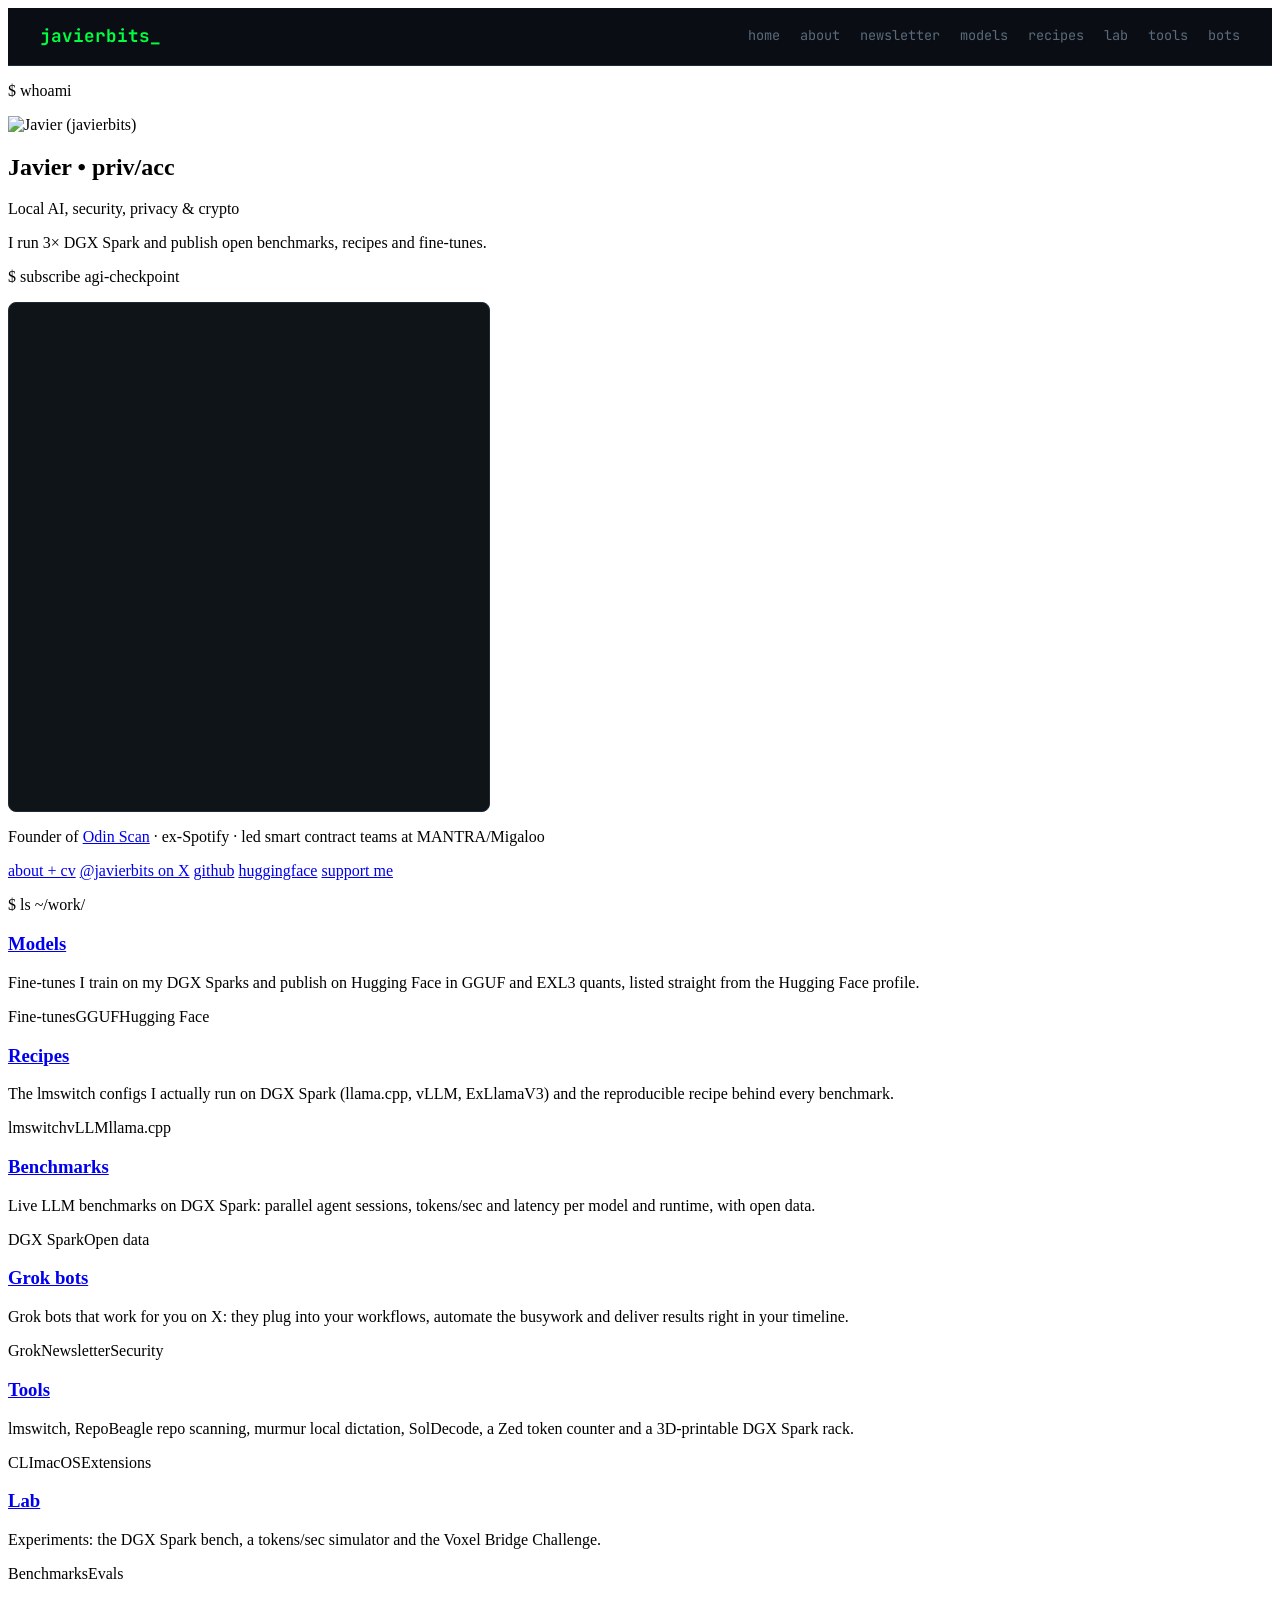
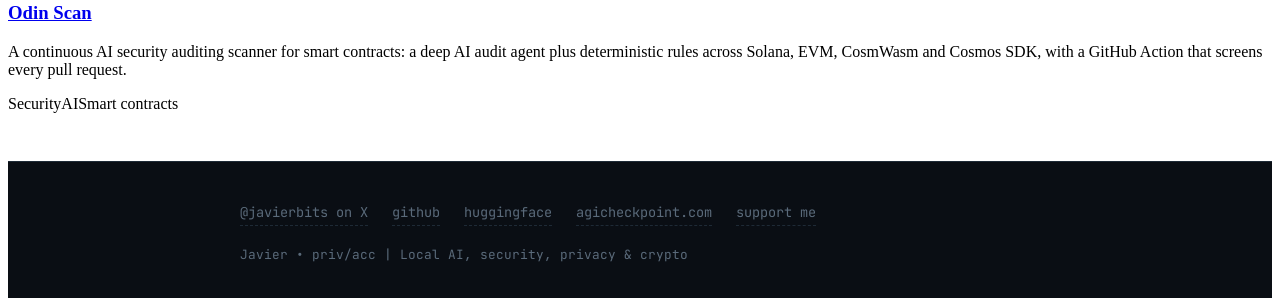
==== index.html @ e13563a4 "Move site to javierbits.com: CNAME, canonical/OG/sitemap/robots/llms.txt, build constants Domain jvr" ====
<!DOCTYPE html>
<html lang="en">
<head>
  <meta charset="UTF-8">
  <meta name="viewport" content="width=device-width, initial-scale=1.0">
<!-- jx:head -->
<title>Javier • priv/acc | Local AI, security, privacy &amp; crypto</title>
<meta name="description" content="Local AI on 3× DGX Spark: open benchmarks, serving recipes and fine-tunes. Javier • priv/acc | Local AI, security, privacy &amp; crypto. Writes the AGI Checkpoint newsletter.">
<link rel="canonical" href="https://javierbits.com/">
<meta property="og:type" content="website">
<meta property="og:site_name" content="javierbits">
<meta property="og:title" content="Javier • priv/acc | Local AI, security, privacy &amp; crypto">
<meta property="og:description" content="Local AI on 3× DGX Spark: open benchmarks, serving recipes and fine-tunes. Javier • priv/acc | Local AI, security, privacy &amp; crypto. Writes the AGI Checkpoint newsletter.">
<meta property="og:url" content="https://javierbits.com/">
<meta property="og:image" content="https://javierbits.com/assets/og-default.png">
<meta property="og:image:width" content="1200">
<meta property="og:image:height" content="630">
<meta name="twitter:card" content="summary_large_image">
<meta name="twitter:site" content="@javierbits">
<meta name="twitter:creator" content="@javierbits">
<meta name="twitter:title" content="Javier • priv/acc | Local AI, security, privacy &amp; crypto">
<meta name="twitter:description" content="Local AI on 3× DGX Spark: open benchmarks, serving recipes and fine-tunes. Javier • priv/acc | Local AI, security, privacy &amp; crypto. Writes the AGI Checkpoint newsletter.">
<meta name="twitter:image" content="https://javierbits.com/assets/og-default.png">
<!-- /jx:head -->
  <link rel="icon" type="image/svg+xml" href="/favicon.svg">
  <link rel="preconnect" href="https://fonts.googleapis.com">
  <link rel="preconnect" href="https://fonts.gstatic.com" crossorigin>
  <link href="https://fonts.googleapis.com/css2?family=JetBrains+Mono:wght@300;400;500;700&display=swap" rel="stylesheet">
  <link rel="stylesheet" href="/style.css?v=4">
  <link rel="stylesheet" href="/assets/chrome.css">
</head>
<body>
<!-- jx:header -->
<header class="jx-header">
  <a class="jx-logo" href="/">javierbits<span class="jx-blink">_</span></a>
  <nav class="jx-nav" aria-label="Site">
    <a href="/">home</a>
    <a href="/about/">about</a>
    <a href="/newsletter/">newsletter</a>
    <a href="/models/">models</a>
    <a href="/recipes/">recipes</a>
    <a href="/lab/">lab</a>
    <a href="/tools/">tools</a>
    <a href="/bots/">bots</a>
  </nav>
</header>
<!-- /jx:header -->
  <div class="scanline"></div>

<main>
  <section class="section wide hero home-hero">
    <div class="hero-intro">
      <p class="prompt">$ whoami</p>
      <div class="hero-id">
        <img src="/assets/x-profile-192.jpg" alt="Javier (javierbits)" width="96" height="96">
        <div>
          <h1>Javier &bull; priv/acc</h1>
          <p class="tagline">Local AI, security, privacy &amp; crypto</p>
        </div>
      </div>
      <p class="hero-line">I run 3&times; DGX Spark and publish open benchmarks, recipes and fine-tunes.</p>
    </div>

    <div class="hero-signup">
      <p class="prompt">$ subscribe agi-checkpoint</p>
      <div class="jx-embed-frame">
        <iframe class="jx-embed" src="https://agicheckpoint.com/embed" title="Subscribe to AGI Checkpoint" frameborder="0" scrolling="no"></iframe>
      </div>
    </div>

    <div class="hero-cred">
      <p class="cred">Founder of <a href="https://odinscan.ai" rel="noopener">Odin Scan</a> &middot; ex-Spotify &middot; led smart contract teams at MANTRA/Migaloo</p>
      <div class="text-links">
        <a href="/about/">about + cv</a>
        <a href="https://x.com/javierbits" rel="noopener">@javierbits on&nbsp;X</a>
        <a href="https://github.com/javierbits" rel="noopener">github</a>
        <a href="https://huggingface.co/javierbits" rel="noopener">huggingface</a>
        <a href="https://ko-fi.com/javierbits" rel="noopener">support me</a>
      </div>
    </div>
  </section>

  <section class="section wide">
    <p class="prompt fade-in">$ ls ~/work/</p>
    <div class="cards">
<!-- jx:cards home -->
<div class="card fade-in">
  <h3 class="card-title"><a href="/models/">Models</a></h3>
  <p class="card-desc">Fine-tunes I train on my DGX Sparks and publish on Hugging Face in GGUF and EXL3 quants, listed straight from the Hugging Face profile.</p>
  <div class="tags"><span class="tag sm">Fine-tunes</span><span class="tag sm">GGUF</span><span class="tag sm">Hugging Face</span></div>
</div>
<div class="card fade-in">
  <h3 class="card-title"><a href="/recipes/">Recipes</a></h3>
  <p class="card-desc">The lmswitch configs I actually run on DGX Spark (llama.cpp, vLLM, ExLlamaV3) and the reproducible recipe behind every benchmark.</p>
  <div class="tags"><span class="tag sm">lmswitch</span><span class="tag sm">vLLM</span><span class="tag sm">llama.cpp</span></div>
</div>
<div class="card fade-in">
  <h3 class="card-title"><a href="/dgx-spark-bench/">Benchmarks</a></h3>
  <p class="card-desc">Live LLM benchmarks on DGX Spark: parallel agent sessions, tokens/sec and latency per model and runtime, with open data.</p>
  <div class="tags"><span class="tag sm">DGX Spark</span><span class="tag sm">Open data</span></div>
</div>
<div class="card fade-in">
  <h3 class="card-title"><a href="/bots/">Grok bots</a></h3>
  <p class="card-desc">Grok bots that work for you on X: they plug into your workflows, automate the busywork and deliver results right in your timeline.</p>
  <div class="tags"><span class="tag sm">Grok</span><span class="tag sm">Newsletter</span><span class="tag sm">Security</span></div>
</div>
<div class="card fade-in">
  <h3 class="card-title"><a href="/tools/">Tools</a></h3>
  <p class="card-desc">lmswitch, RepoBeagle repo scanning, murmur local dictation, SolDecode, a Zed token counter and a 3D-printable DGX Spark rack.</p>
  <div class="tags"><span class="tag sm">CLI</span><span class="tag sm">macOS</span><span class="tag sm">Extensions</span></div>
</div>
<div class="card fade-in">
  <h3 class="card-title"><a href="/lab/">Lab</a></h3>
  <p class="card-desc">Experiments: the DGX Spark bench, a tokens/sec simulator and the Voxel Bridge Challenge.</p>
  <div class="tags"><span class="tag sm">Benchmarks</span><span class="tag sm">Evals</span></div>
</div>
<div class="card fade-in">
  <h3 class="card-title"><a href="https://odinscan.ai" rel="noopener">Odin Scan</a></h3>
  <p class="card-desc">A continuous AI security auditing scanner for smart contracts: a deep AI audit agent plus deterministic rules across Solana, EVM, CosmWasm and Cosmos SDK, with a GitHub Action that screens every pull request.</p>
  <div class="tags"><span class="tag sm">Security</span><span class="tag sm">AI</span><span class="tag sm">Smart contracts</span></div>
</div>
<!-- /jx:cards -->
    </div>
  </section>
</main>

<!-- jx:footer -->
<footer class="jx-footer">
  <div class="jx-footer-links">
    <a href="https://x.com/javierbits" rel="noopener">@javierbits on&nbsp;X</a>
    <a href="https://github.com/javierbits" rel="noopener">github</a>
    <a href="https://huggingface.co/javierbits" rel="noopener">huggingface</a>
    <a href="https://agicheckpoint.com" rel="noopener">agicheckpoint.com</a>
    <a href="https://ko-fi.com/javierbits" rel="noopener">support me</a>
  </div>
  <p class="jx-sig">Javier &bull; priv/acc | Local AI, security, privacy &amp; crypto</p>
</footer>
<!-- /jx:footer -->
  <script src="/script.js"></script>
</body>
</html>
---- assets/chrome.css ----
@import url("https://fonts.googleapis.com/css2?family=JetBrains+Mono:wght@400;500;700&display=swap");

/*
 * javierbits.com shared chrome: header + footer.
 *
 * Loaded root-relative (/assets/chrome.css) by every page on javierbits.com, including project
 * pages served from other repos (Tailwind on SolDecode, custom CSS on murmur, tok-sim,
 * dgx-spark-bench). Contract: CHROME.md / AGENTS.md.
 *
 * Rules:
 * - Every selector is scoped under .jx-header or .jx-footer (or a jx- class).
 * - Reason: host pages ship resets (Tailwind preflight), global `a`/`p`/`footer`/`header`
 *   rules and even inline body fonts, so every property the chrome relies on is set
 *   explicitly here instead of inherited from <body>.
 * - Custom properties live on the two roots, not :root, so they never shadow a host's vars.
 */

.jx-header,
.jx-footer {
  --jx-bg: #0a0e14;
  --jx-bg-card: #0f1419;
  --jx-border: #1e2a36;
  --jx-green: #00ff41;
  --jx-green-dim: #00cc33;
  --jx-cyan: #00d4ff;
  --jx-text: #c5cdd8;
  --jx-text-dim: #5a6a7a;
  --jx-white: #e8edf3;
  --jx-font: "JetBrains Mono", "Fira Code", "Cascadia Code", ui-monospace, SFMono-Regular, Menlo, Consolas, monospace;

  display: block;
  box-sizing: border-box;
  width: 100%;
  max-width: none;
  margin: 0;
  background: var(--jx-bg);
  color: var(--jx-text);
  font-family: var(--jx-font);
  font-size: 14px;
  font-weight: 400;
  font-style: normal;
  line-height: 1.6;
  letter-spacing: normal;
  text-align: left;
  text-transform: none;
  -webkit-font-smoothing: antialiased;
  position: relative;
  z-index: 50;
}

.jx-header *,
.jx-header *::before,
.jx-header *::after,
.jx-footer *,
.jx-footer *::before,
.jx-footer *::after {
  box-sizing: border-box;
  font-family: var(--jx-font);
}

/* ── Links (shared) ─────────────────────────── */
.jx-header a,
.jx-footer a {
  color: var(--jx-text-dim);
  background: transparent;
  text-decoration: none;
  border: 0 solid transparent;
  margin: 0;
  padding: 0;
  font-size: inherit;
  font-weight: 400;
  line-height: inherit;
  transition: color 0.2s, border-color 0.2s;
  overflow-wrap: anywhere;
}

.jx-header a:hover,
.jx-footer a:hover {
  color: var(--jx-green);
  text-decoration: none;
}

.jx-header a:focus,
.jx-footer a:focus {
  outline: none;
}

.jx-header a:focus-visible,
.jx-footer a:focus-visible {
  outline: 2px solid var(--jx-green);
  outline-offset: 3px;
  border-radius: 2px;
  box-shadow: none;
  color: var(--jx-green);
}

/* ── Header ─────────────────────────────────── */
.jx-header {
  display: flex;
  flex-wrap: wrap;
  justify-content: space-between;
  align-items: center;
  gap: 0.5rem 1.5rem;
  padding: 1rem 2rem;
  border: 0 solid var(--jx-border);
  border-bottom-width: 1px;
}

.jx-header .jx-logo {
  color: var(--jx-green);
  font-size: 1.1rem;
  font-weight: 700;
  line-height: 1.4;
  white-space: nowrap;
}

.jx-header .jx-logo:hover {
  color: var(--jx-cyan);
}

.jx-header .jx-blink {
  color: inherit;
  animation: jx-blink 1s step-end infinite;
}

@keyframes jx-blink {
  50% { opacity: 0; }
}

.jx-header .jx-nav {
  display: flex;
  flex-wrap: wrap;
  align-items: center;
  gap: 0.25rem 1.25rem;
  margin: 0;
  padding: 0;
  background: transparent;
  border: 0;
}

.jx-header .jx-nav a {
  font-size: 0.85rem;
  line-height: 1.6;
  white-space: nowrap;
}

/* ── Footer ─────────────────────────────────── */
.jx-footer {
  /* Reason: side padding grows to center an 800px column, so children need no auto
     margins (which their own explicit margin resets would otherwise cancel). */
  padding: 2.5rem max(2rem, calc((100% - 800px) / 2)) 2rem;
  margin-top: 3rem;
  border: 0 solid var(--jx-border);
  border-top-width: 1px;
}

.jx-footer p {
  margin: 0 0 0.8rem;
  padding: 0;
  color: var(--jx-text);
  font-size: 0.85rem;
  line-height: 1.6;
  text-align: left;
  max-width: none;
}

.jx-footer .jx-footer-links {
  display: flex;
  flex-wrap: wrap;
  gap: 0.6rem 1.5rem;
  margin-bottom: 1.2rem;
  padding: 0;
  font-size: 0.85rem;
}

.jx-footer .jx-footer-links a {
  border-bottom: 1px dashed var(--jx-border);
  padding-bottom: 2px;
}

.jx-footer .jx-footer-links a:hover {
  border-bottom-color: var(--jx-green);
}

.jx-footer .jx-sig {
  color: var(--jx-text-dim);
  font-size: 0.8rem;
  margin: 0;
}

/*
 * Substack embed (https://agicheckpoint.com/embed) for page content, as
 * <div class="jx-embed-frame"><iframe class="jx-embed" ...></iframe></div> (home and /newsletter only).
 * Reason: the embed is cross-origin, so it can't report its own height. Heights below are
 * the measured content height at each iframe width (Playwright, tools/measure_embed.py; see
 * AGENTS.md) plus ~24px above and below, which also keeps Substack's bottom-right watermark
 * off the terms text. With scrolling="no" too short means clipped, so each step uses the
 * tallest content in its width range.
 *   iframe >= 448px wide: content 457px  -> 508px
 *   iframe 358-447px:     content <= 480 -> 528px
 *   iframe 326-357px:     content <= 519 -> 568px
 *   iframe < 326px:       content 556 at 300px -> 610px
 * Breakpoints are viewport widths: iframe width = viewport - 2 * 16px gutter on phones.
 *
 * Dark: Substack serves the embed light and only follows the publication's own theme (it has
 * no dark query parameter and ignores prefers-color-scheme), so the document inside is
 * flipped here. hue-rotate(180deg) after invert(1) puts the hues back where they were and
 * leaves only luminance inverted, so the teal button stays teal and Substack's black wordmark
 * comes out light. The frame (border, panel background, radius) sits outside the filter so it
 * keeps the site colours exactly; the iframe itself stays transparent to show that panel while
 * the third-party document is still loading.
 */
.jx-embed-frame {
  display: block;
  width: 100%;
  max-width: 480px;
  margin: 0.8rem 0 0;
  padding: 0;
  border: 1px solid var(--jx-border, #1e2a36);
  border-radius: 8px;
  background: var(--jx-bg-card, #0f1419);
  overflow: hidden;
}

.jx-embed {
  display: block;
  width: 100%;
  max-width: 480px;
  height: 508px;
  min-height: 0;
  margin: 0;
  padding: 0;
  border: 0;
  border-radius: 0;
  background: transparent;
  color-scheme: light;
  filter: invert(1) hue-rotate(180deg);
  overflow: hidden;
}

@media (max-width: 640px) {
  .jx-header {
    padding: 0.8rem 16px;
    gap: 0.4rem 1rem;
  }

  .jx-header .jx-nav {
    gap: 0.2rem 0.9rem;
  }

  .jx-header .jx-nav a {
    font-size: 0.8rem;
  }

  .jx-footer {
    padding: 2rem 16px 1.5rem;
  }
}

@media (max-width: 479px) {
  .jx-embed {
    height: 528px;
  }
}

@media (max-width: 389px) {
  .jx-embed {
    height: 568px;
  }
}

@media (max-width: 357px) {
  .jx-embed {
    height: 610px;
  }
}

@media (prefers-reduced-motion: reduce) {
  /* Reason: the logo caret only fades its opacity at 1Hz, so it is not motion and stays as is
     (one blink per second is far below the 3 flashes/second threshold, and stopping it made the
     prompt look frozen for anyone whose OS asks for reduced motion). Colour transitions are the
     part here worth removing. */
  .jx-header a,
  .jx-footer a {
    transition: none;
  }
}
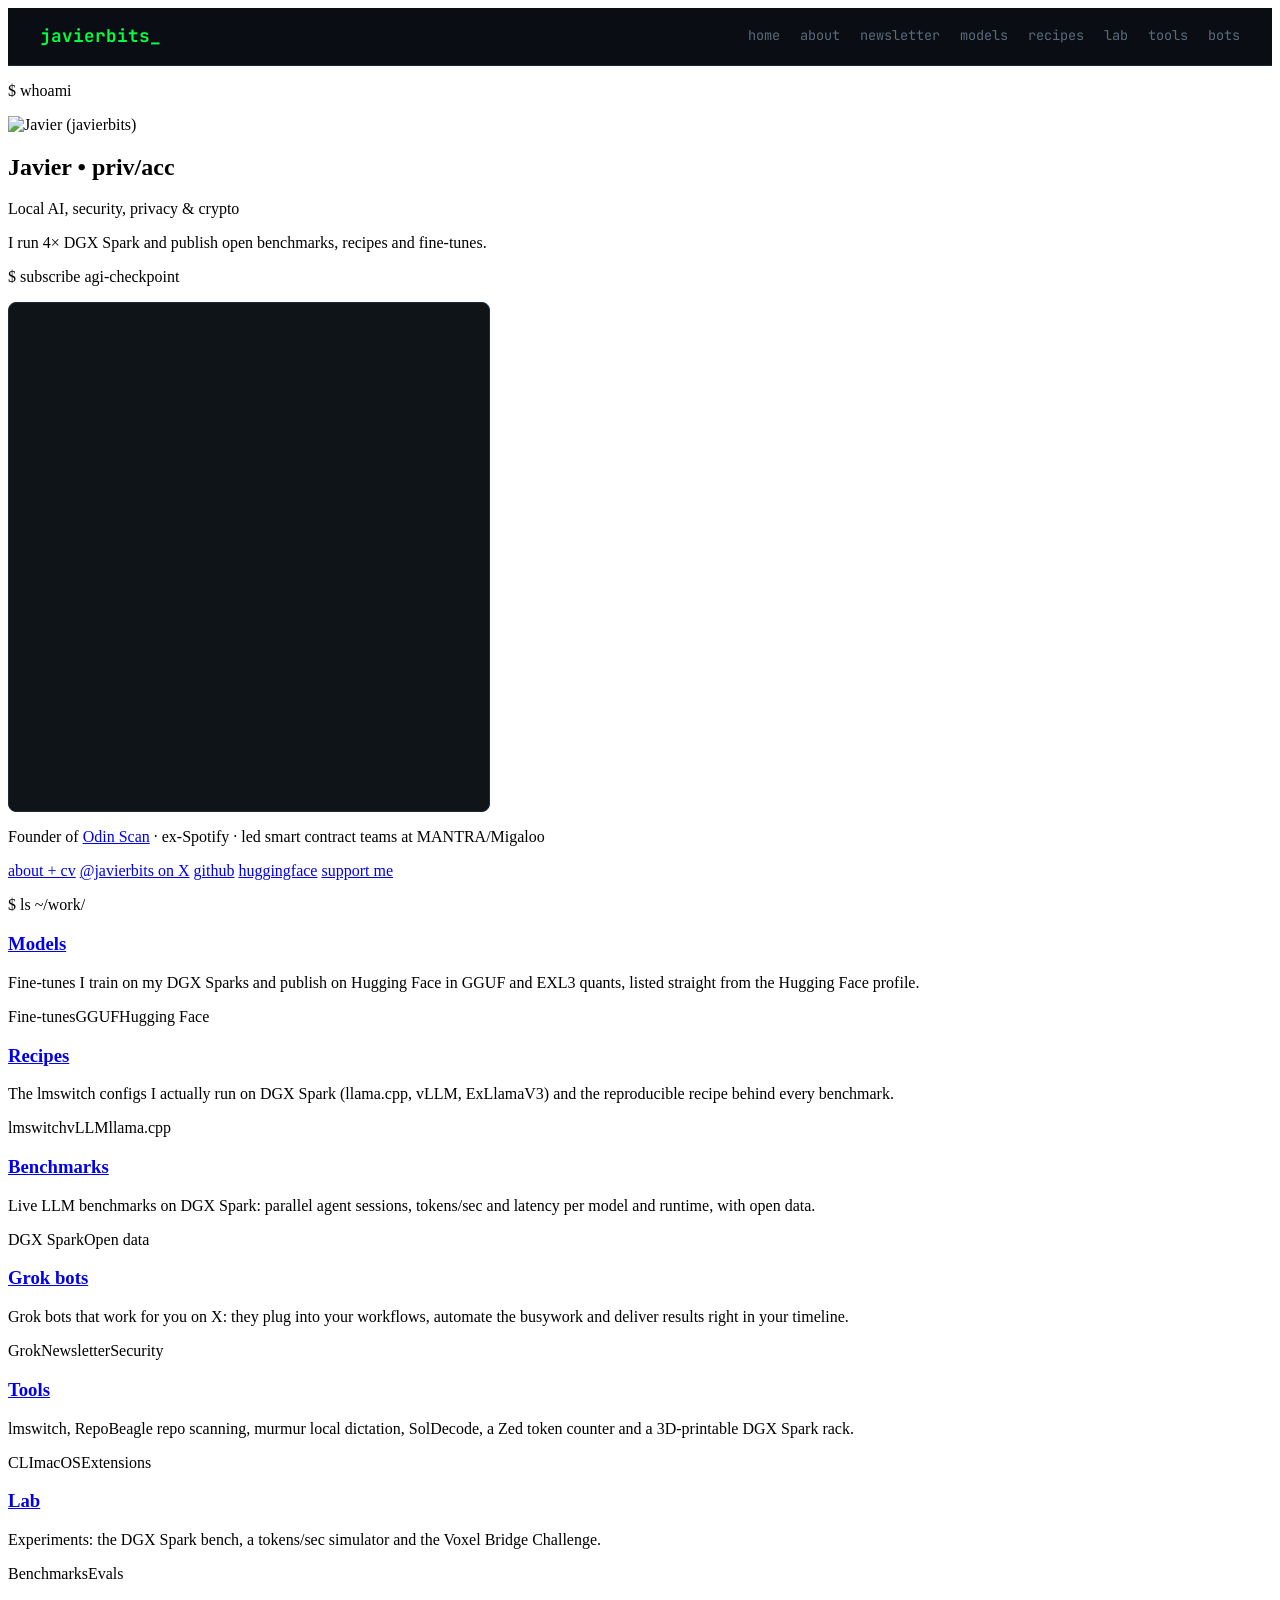
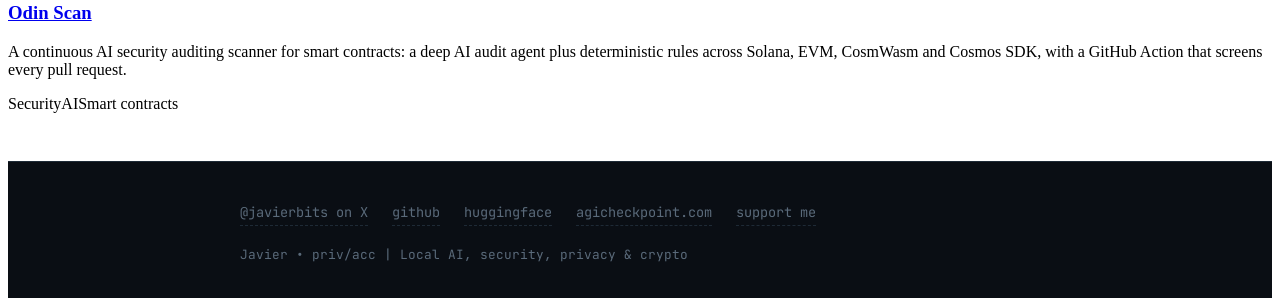
==== commit 72a15e31: "Refresh the OG card and count 4x DGX Spark New 1200x630 card with a cleaner layout, rendered to a ne" ====
--- a/index.html
+++ b/index.html
@@ -5,22 +5,22 @@
   <meta name="viewport" content="width=device-width, initial-scale=1.0">
 <!-- jx:head -->
 <title>Javier • priv/acc | Local AI, security, privacy &amp; crypto</title>
-<meta name="description" content="Local AI on 3× DGX Spark: open benchmarks, serving recipes and fine-tunes. Javier • priv/acc | Local AI, security, privacy &amp; crypto. Writes the AGI Checkpoint newsletter.">
+<meta name="description" content="Local AI on 4× DGX Spark: open benchmarks, serving recipes and fine-tunes. Javier • priv/acc | Local AI, security, privacy &amp; crypto. Writes the AGI Checkpoint newsletter.">
 <link rel="canonical" href="https://javierbits.com/">
 <meta property="og:type" content="website">
 <meta property="og:site_name" content="javierbits">
 <meta property="og:title" content="Javier • priv/acc | Local AI, security, privacy &amp; crypto">
-<meta property="og:description" content="Local AI on 3× DGX Spark: open benchmarks, serving recipes and fine-tunes. Javier • priv/acc | Local AI, security, privacy &amp; crypto. Writes the AGI Checkpoint newsletter.">
+<meta property="og:description" content="Local AI on 4× DGX Spark: open benchmarks, serving recipes and fine-tunes. Javier • priv/acc | Local AI, security, privacy &amp; crypto. Writes the AGI Checkpoint newsletter.">
 <meta property="og:url" content="https://javierbits.com/">
-<meta property="og:image" content="https://javierbits.com/assets/og-default.png">
+<meta property="og:image" content="https://javierbits.com/assets/og-2026-11.png">
 <meta property="og:image:width" content="1200">
 <meta property="og:image:height" content="630">
 <meta name="twitter:card" content="summary_large_image">
 <meta name="twitter:site" content="@javierbits">
 <meta name="twitter:creator" content="@javierbits">
 <meta name="twitter:title" content="Javier • priv/acc | Local AI, security, privacy &amp; crypto">
-<meta name="twitter:description" content="Local AI on 3× DGX Spark: open benchmarks, serving recipes and fine-tunes. Javier • priv/acc | Local AI, security, privacy &amp; crypto. Writes the AGI Checkpoint newsletter.">
-<meta name="twitter:image" content="https://javierbits.com/assets/og-default.png">
+<meta name="twitter:description" content="Local AI on 4× DGX Spark: open benchmarks, serving recipes and fine-tunes. Javier • priv/acc | Local AI, security, privacy &amp; crypto. Writes the AGI Checkpoint newsletter.">
+<meta name="twitter:image" content="https://javierbits.com/assets/og-2026-11.png">
 <!-- /jx:head -->
   <link rel="icon" type="image/svg+xml" href="/favicon.svg">
   <link rel="preconnect" href="https://fonts.googleapis.com">
@@ -58,7 +58,7 @@
           <p class="tagline">Local AI, security, privacy &amp; crypto</p>
         </div>
       </div>
-      <p class="hero-line">I run 3&times; DGX Spark and publish open benchmarks, recipes and fine-tunes.</p>
+      <p class="hero-line">I run 4&times; DGX Spark and publish open benchmarks, recipes and fine-tunes.</p>
     </div>
 
     <div class="hero-signup">
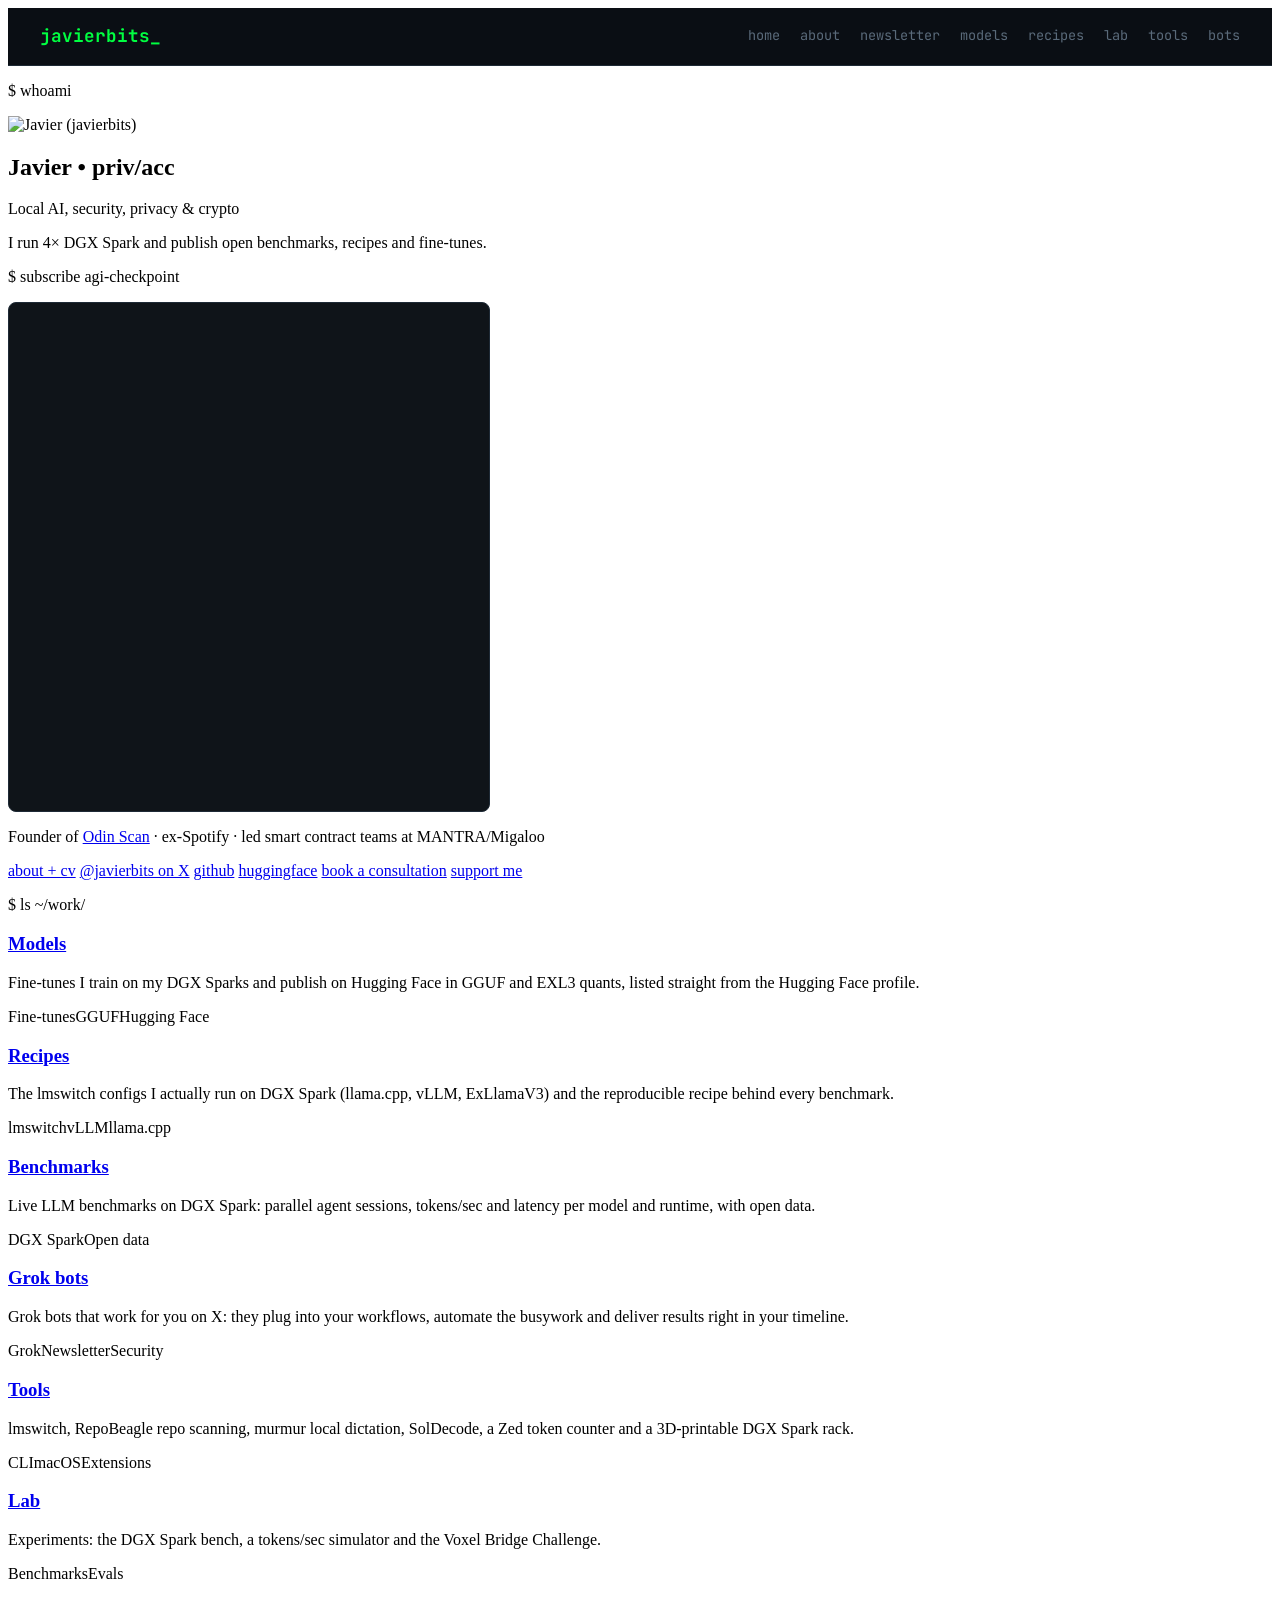
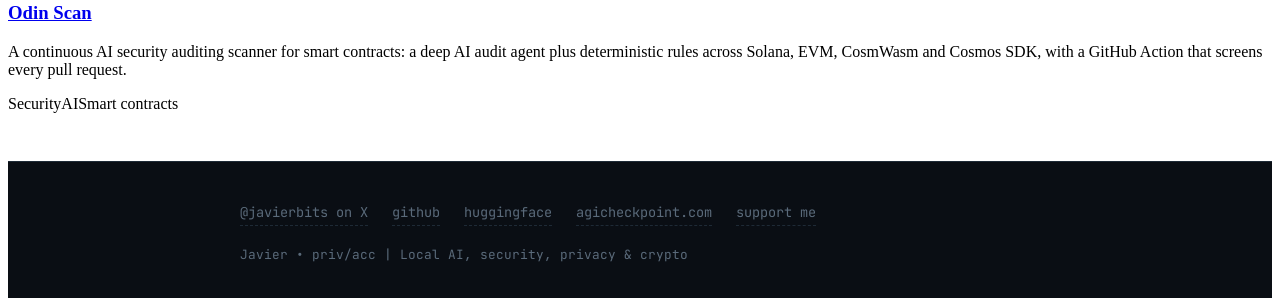
==== commit 097080e5: "Add the consultation booking link to the homepage and the about contact section" ====
--- a/index.html
+++ b/index.html
@@ -75,6 +75,7 @@
         <a href="https://x.com/javierbits" rel="noopener">@javierbits on&nbsp;X</a>
         <a href="https://github.com/javierbits" rel="noopener">github</a>
         <a href="https://huggingface.co/javierbits" rel="noopener">huggingface</a>
+        <a href="https://calendly.com/javierbits" rel="noopener">book a consultation</a>
         <a href="https://ko-fi.com/javierbits" rel="noopener">support me</a>
       </div>
     </div>
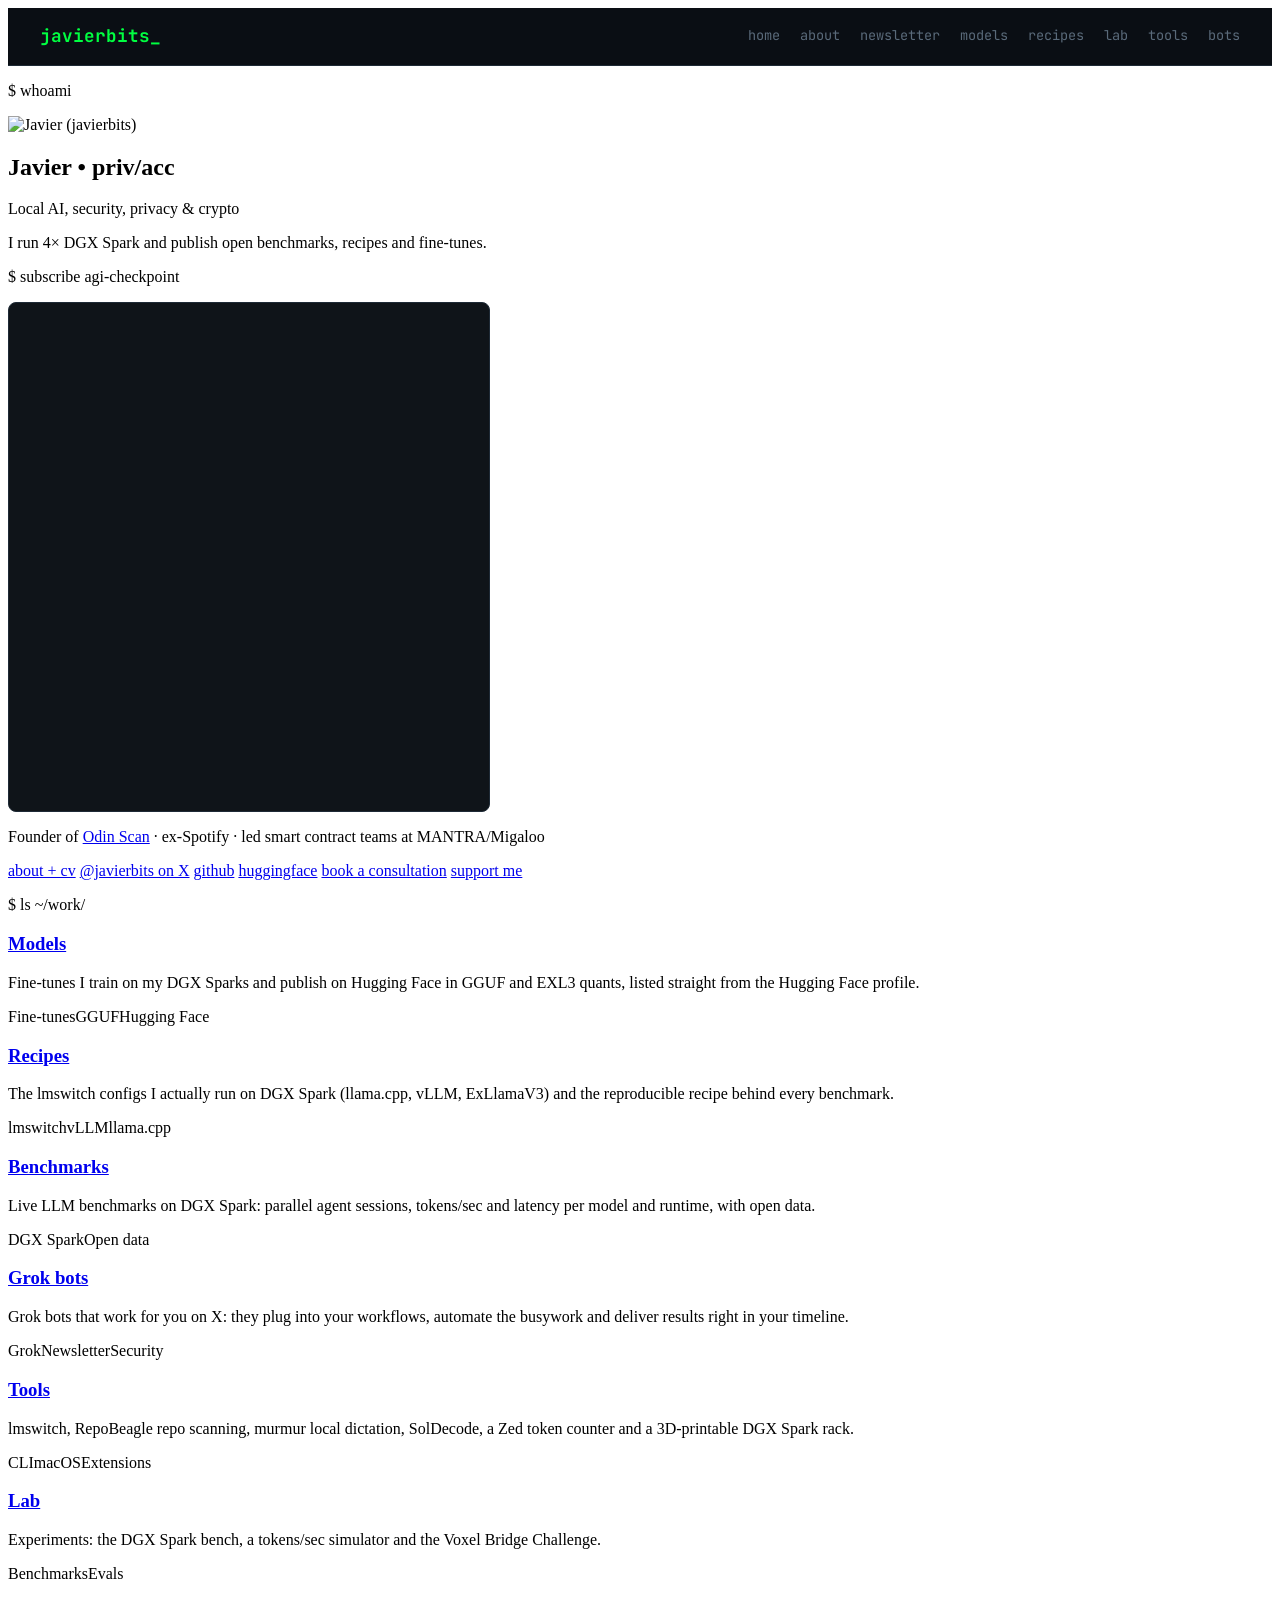
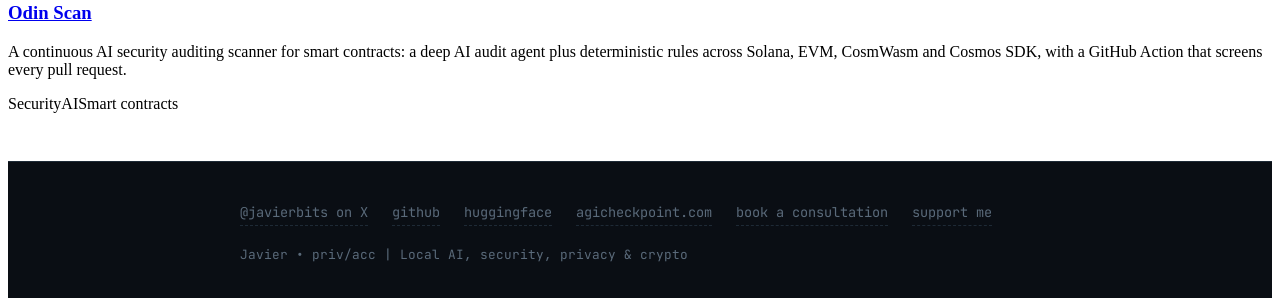
==== commit 6a34a465: "Add the consultation link to the footer" ====
--- a/index.html
+++ b/index.html
@@ -132,6 +132,7 @@
     <a href="https://github.com/javierbits" rel="noopener">github</a>
     <a href="https://huggingface.co/javierbits" rel="noopener">huggingface</a>
     <a href="https://agicheckpoint.com" rel="noopener">agicheckpoint.com</a>
+    <a href="https://calendly.com/javierbits" rel="noopener">book a consultation</a>
     <a href="https://ko-fi.com/javierbits" rel="noopener">support me</a>
   </div>
   <p class="jx-sig">Javier &bull; priv/acc | Local AI, security, privacy &amp; crypto</p>
